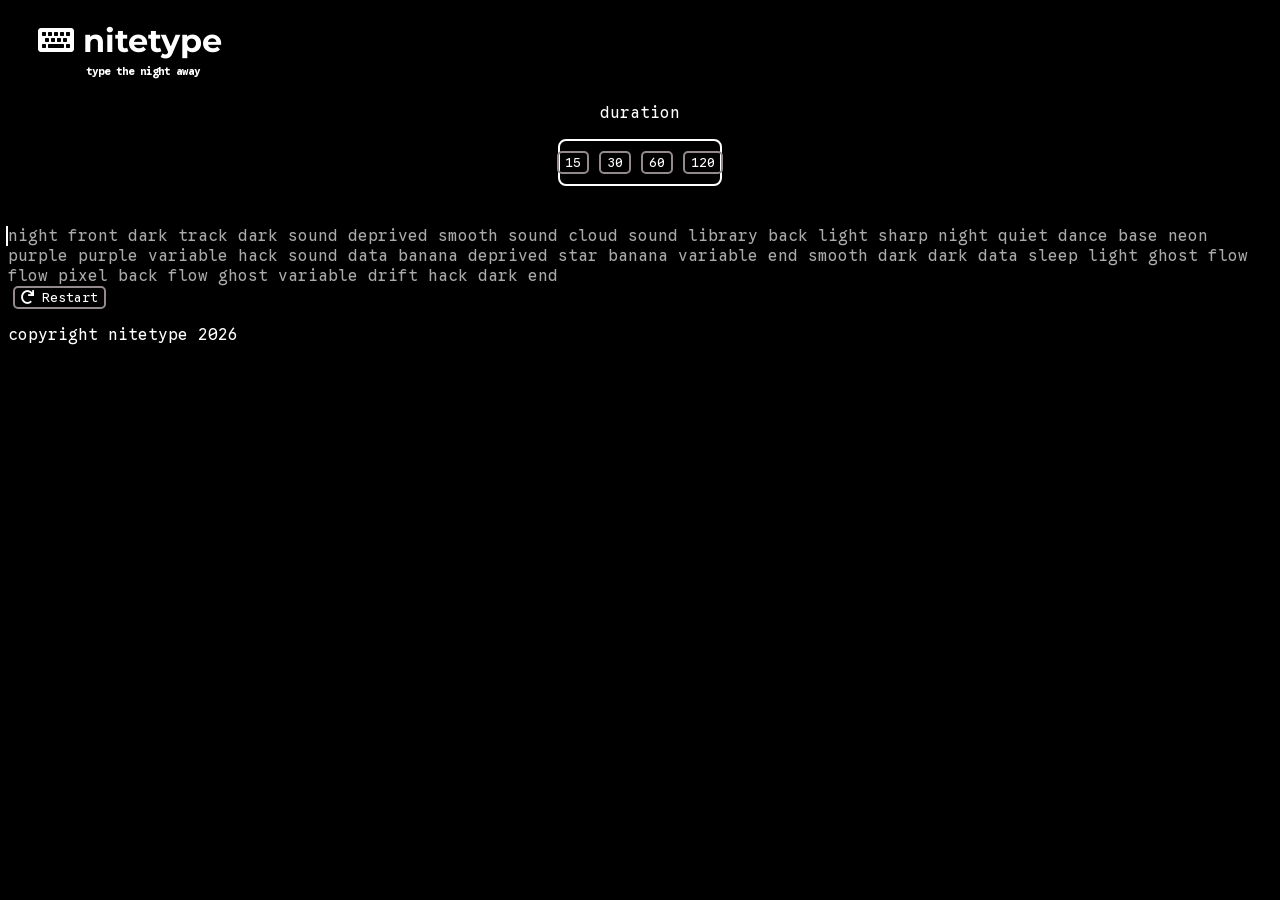
==== index.html @ 4b130f2b "basic 'duration' css" ====
<!DOCTYPE html>
<html lang="en">
    <head>
            <meta charset="UTF-8">
            <meta name="viewport" content="width=device-ratio, intital-scale=1.0">
            <title>nitetype</title>
        
        <link rel="stylesheet" href="style.css">
        <link rel="stylesheet" href="https://fonts.googleapis.com/css?family=Google+Sans+Code">
        <link rel="stylesheet" href="https://fonts.googleapis.com/css?family=Montserrat">
        <link rel="stylesheet" href="https://use.fontawesome.com/releases/v5.15.4/css/all.css">
        <link rel="icon" type="image/svg+xml" href="nitetypeicon.svg">
        <script src="script.js" defer></script>
    </head>
    <body>

        <h1><span class="fa fa-keyboard"></span> nitetype</h1>
        <!--i want to make it very clear, i know this slogan kinda sounds ai but i promise i
        thought of it myself. i was trying to like reference the lyrics 'dance the night away' from 
        the song 'On the Floor' by Jennifer Lopez but ik ai kinda writes like this. i also want to
        make it clear that i only used ai for what has been declared in my readme-->
        <h6>type the night away</h6>

        <main>
            <section id="test-settings">
                <p>duration</p>
               <div>
                <button id="time-15">15</button>
                <button id="time-30">30</button>
                <button id="time-60">60</button>
                <button id="time-120">120</button>
               </div> 
            </section>

            <section id="typing-test">
               <div id="test-info">
                <span id="timer">30</span>
               </div>

               <div id="actual-typing-area">
                <div id="words">
                    <!--words will be randomly generated through javascript-->
                </div>
               </div>

               <button id="restart-btn" type="button"><span class="fa fa-redo"></span> Restart</button>
            </section>

            <section id="results">
                <!--insert final wpm and accuracy here-->
            </section>

        </main>

        <footer>
        <p>copyright nitetype 2026</p>
        </footer>

    </body>

</html>
---- style.css ----
h1 {
    font-family: Montserrat;
    color: white;
    margin-bottom: 0px;
    margin-left: 30px;
}

h6 {
    font-family: Google Sans Code;
    color: white;
    margin-top: 5px;
    margin-left: 78px;
}

body {
    background-color: black;
}

#test-settings p {
    color: white;
    font-family: Google Sans Code;
    text-align: center;
}

#test-settings div {
    display: flex;
    align-items: center;
    justify-content: center;
    border: solid 2px white;
    padding: 10px;
    border-radius: 8px;
    margin: auto 550px 20px 550px;
}

span {
    font-family: Google Sans Code;
}

footer {
    color: white;
    font-family: Google Sans Code;
}

#words {
    color: rgb(170, 170, 170);
    font-family: Google Sans Code;
}

button {
    font-family: Google Sans Code;
    color: white;
    background: none;
    border-radius: 5px;
    border: solid 2px rgb(147, 139, 139);
    cursor: pointer;
    margin: auto 5px auto 5px;
    align-items: center;
    transition: 0.3s;
}

button:hover {
    border: solid 2px white;
}

.correct {
    color: white;
}

.incorrect {
    color: red;
}

.letter {
    position: relative;
}

.letter.current::before {
    content: "";
    position: absolute;
    left: -2px;
    top: 0;
    height: 100%;
    width: 2px;
    background-color: white;
}
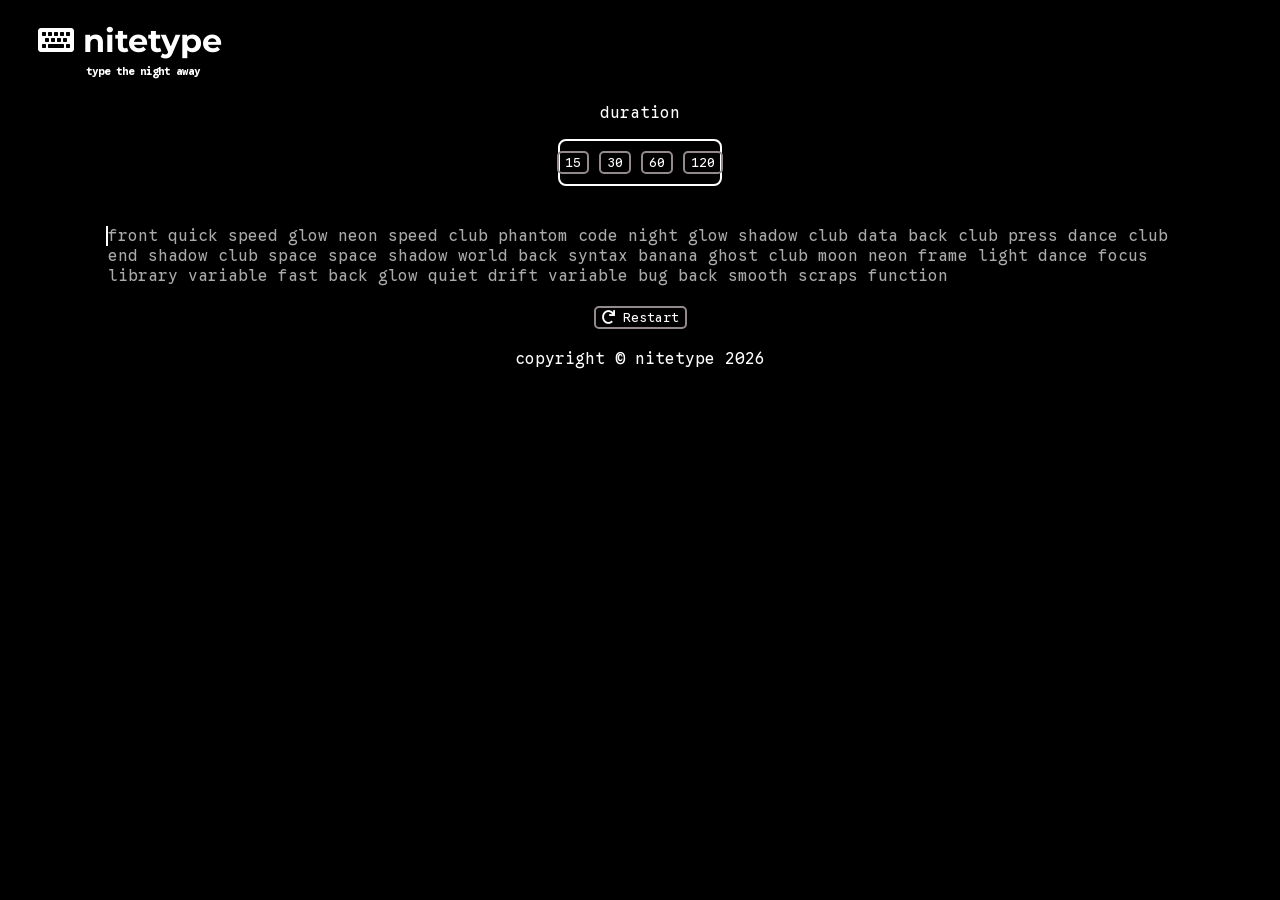
==== commit 10590e6e: "restart button align" ====
--- a/index.html
+++ b/index.html
@@ -43,7 +43,10 @@
                 </div>
                </div>
 
-               <button id="restart-btn" type="button"><span class="fa fa-redo"></span> Restart</button>
+               <div id="restart">
+                <button id="restart-btn" type="button"><span class="fa fa-redo"></span> Restart</button>
+               </div>
+               
             </section>
 
             <section id="results">
@@ -53,7 +56,7 @@
         </main>
 
         <footer>
-        <p>copyright nitetype 2026</p>
+        <p>copyright © nitetype 2026</p>
         </footer>
 
     </body>
--- a/style.css
+++ b/style.css
@@ -39,11 +39,13 @@
 footer {
     color: white;
     font-family: Google Sans Code;
+    text-align: center;
 }
 
 #words {
     color: rgb(170, 170, 170);
     font-family: Google Sans Code;
+    margin: auto 100px 20px 100px;
 }
 
 button {
@@ -54,12 +56,18 @@
     border: solid 2px rgb(147, 139, 139);
     cursor: pointer;
     margin: auto 5px auto 5px;
-    align-items: center;
     transition: 0.3s;
 }
 
 button:hover {
     border: solid 2px white;
+}
+
+#restart {
+    display: flex;
+    align-items: center;
+    justify-content: center;
+    margin-bottom: 20px;
 }
 
 .correct {
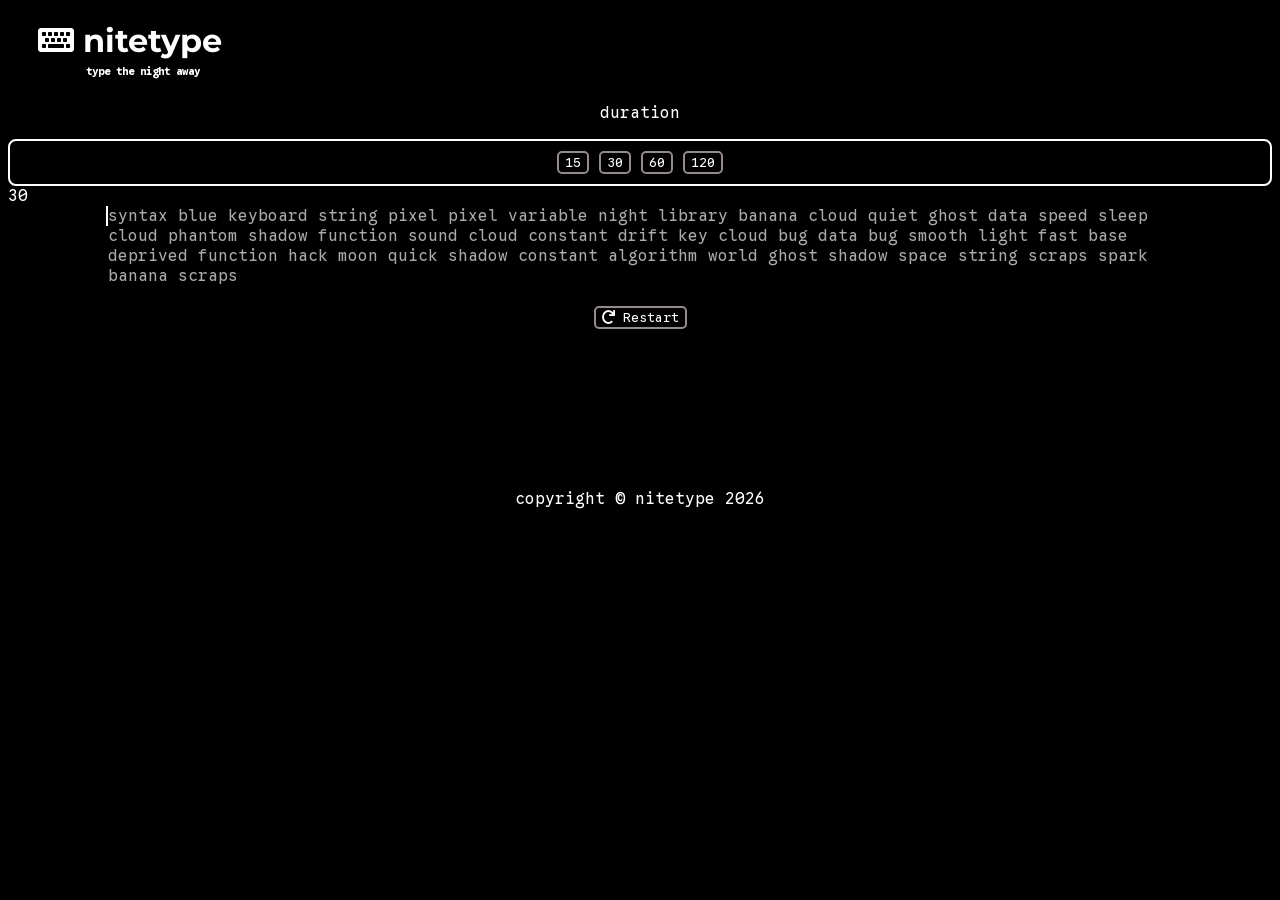
==== commit 14ea0ed5: "wpm and accuracy variables" ====
--- a/index.html
+++ b/index.html
@@ -50,7 +50,15 @@
             </section>
 
             <section id="results">
-                <!--insert final wpm and accuracy here-->
+                <div>
+                    <span>WPM</span>
+                    <p id="wpm">0</p>
+                </div>
+
+                <div>
+                    <span>Accuracy</span>
+                    <p id="accuracy">100%</p>
+                </div>
             </section>
 
         </main>
--- a/style.css
+++ b/style.css
@@ -29,7 +29,10 @@
     border: solid 2px white;
     padding: 10px;
     border-radius: 8px;
-    margin: auto 550px 20px 550px;
+}
+
+#test-info {
+    color: white;
 }
 
 span {
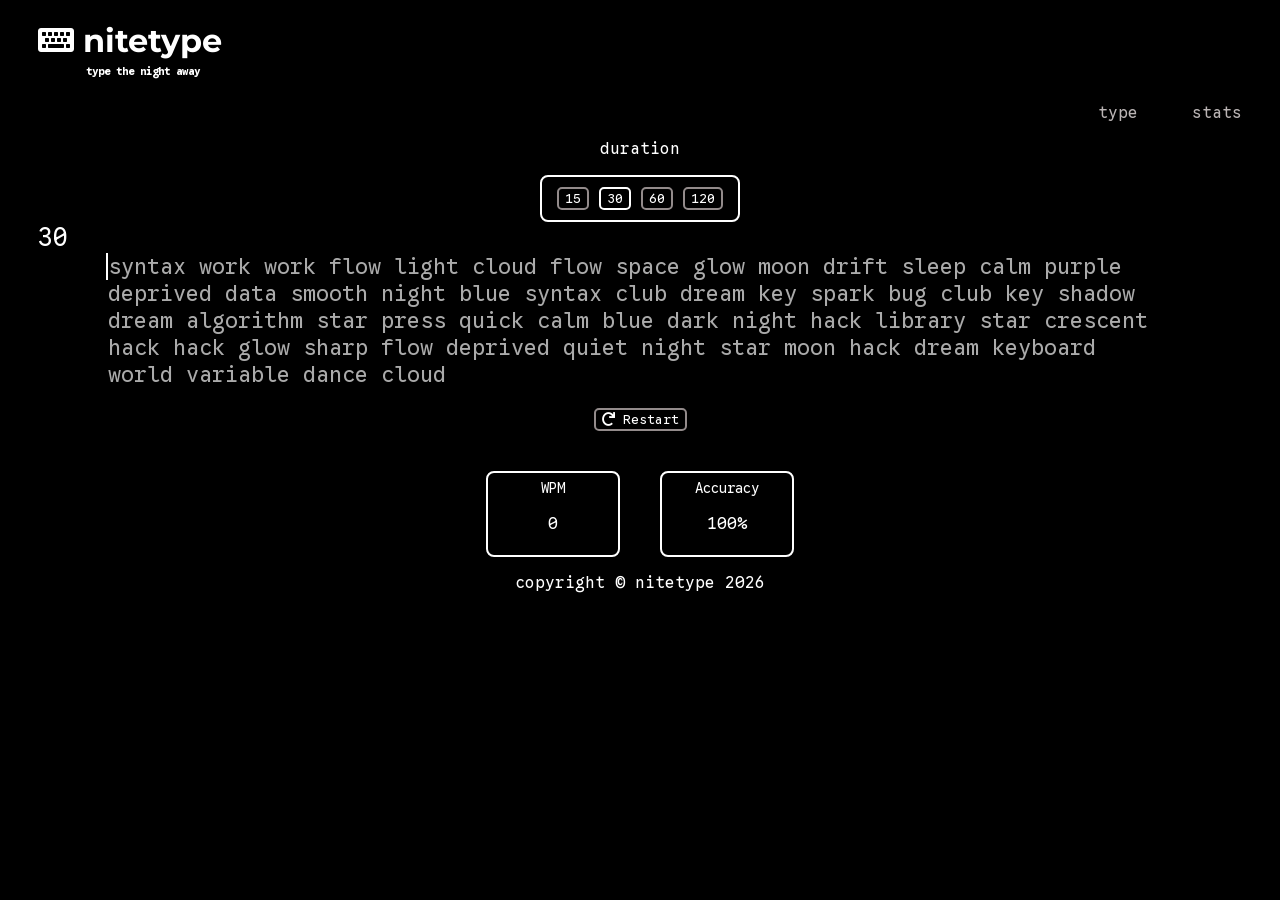
==== commit d6dfa47d: "added stats file and added nav + basic css" ====
--- a/index.html
+++ b/index.html
@@ -20,7 +20,11 @@
         the song 'On the Floor' by Jennifer Lopez but ik ai kinda writes like this. i also want to
         make it clear that i only used ai for what has been declared in my readme-->
         <h6>type the night away</h6>
-
+        <nav>
+            <a href="index.html">type</a>
+            <a href="stats.html">stats</a>
+        </nav>
+        
         <main>
             <section id="test-settings">
                 <p>duration</p>
--- a/style.css
+++ b/style.css
@@ -16,6 +16,23 @@
     background-color: black;
 }
 
+nav {
+    text-align: right; 
+}
+
+a {
+    text-decoration: none;
+    color: rgb(186, 180, 180);
+    font-family: Google Sans Code;
+    margin-right: 30px;
+    padding-left: 20px;
+    transition: 0.3s;
+}
+
+a:hover {
+    color: white;
+}
+
 #test-settings p {
     color: white;
     font-family: Google Sans Code;
@@ -29,11 +46,38 @@
     border: solid 2px white;
     padding: 10px;
     border-radius: 8px;
+    width: fit-content;
+    margin: 0 auto;
 }
 
 #test-info {
     color: white;
+    margin-left: 20px;
 }
+
+#results {
+    color: white;
+    font-family: Google Sans Code;
+    text-align: center;
+    justify-content: center;
+    display: flex;
+    margin-top: 40px;
+    gap: 40px;
+}
+
+#results div {
+    border: 2px solid white;
+    border-radius: 8px;
+    padding: 5px 5px;
+    min-width: 120px;
+    text-align: center;
+}
+
+#results span {
+    font-size: 14px;
+    color: white;
+}
+
 
 span {
     font-family: Google Sans Code;
@@ -43,6 +87,7 @@
     color: white;
     font-family: Google Sans Code;
     text-align: center;
+    margin-top: auto;
 }
 
 #words {
@@ -64,6 +109,10 @@
 
 button:hover {
     border: solid 2px white;
+}
+
+#test-settings button.active {
+    border-color: white;
 }
 
 #restart {
@@ -93,4 +142,13 @@
     height: 100%;
     width: 2px;
     background-color: white;
+}
+
+#words {
+    font-size: 22px;
+}
+
+#timer {
+    font-size: 25px;
+    margin-left: 10px;
 }
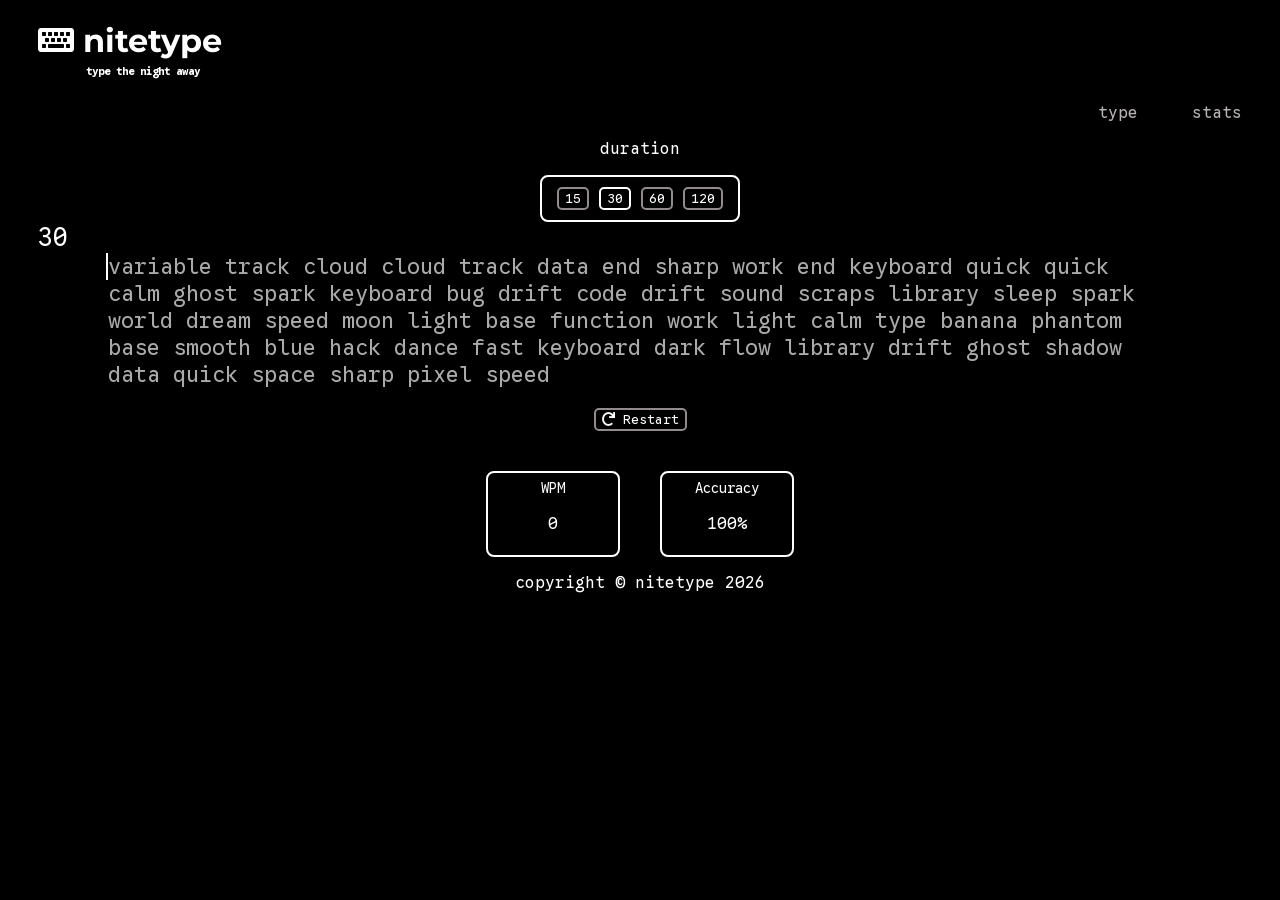
==== commit f9d495b9: "made logo/title name header thing clickable" ====
--- a/index.html
+++ b/index.html
@@ -14,17 +14,17 @@
     </head>
     <body>
 
-        <h1><span class="fa fa-keyboard"></span> nitetype</h1>
+        <a href="index.html"><h1><span class="fa fa-keyboard"></span> nitetype</h1></a>
         <!--i want to make it very clear, i know this slogan kinda sounds ai but i promise i
         thought of it myself. i was trying to like reference the lyrics 'dance the night away' from 
         the song 'On the Floor' by Jennifer Lopez but ik ai kinda writes like this. i also want to
         make it clear that i only used ai for what has been declared in my readme-->
         <h6>type the night away</h6>
-        <nav>
+        <nav id="nav">
             <a href="index.html">type</a>
             <a href="stats.html">stats</a>
         </nav>
-        
+
         <main>
             <section id="test-settings">
                 <p>duration</p>
--- a/style.css
+++ b/style.css
@@ -15,12 +15,15 @@
 body {
     background-color: black;
 }
-
 nav {
     text-align: right; 
 }
 
 a {
+    text-decoration: none;
+}
+
+#nav a {
     text-decoration: none;
     color: rgb(186, 180, 180);
     font-family: Google Sans Code;
@@ -29,7 +32,7 @@
     transition: 0.3s;
 }
 
-a:hover {
+#nav a:hover {
     color: white;
 }
 
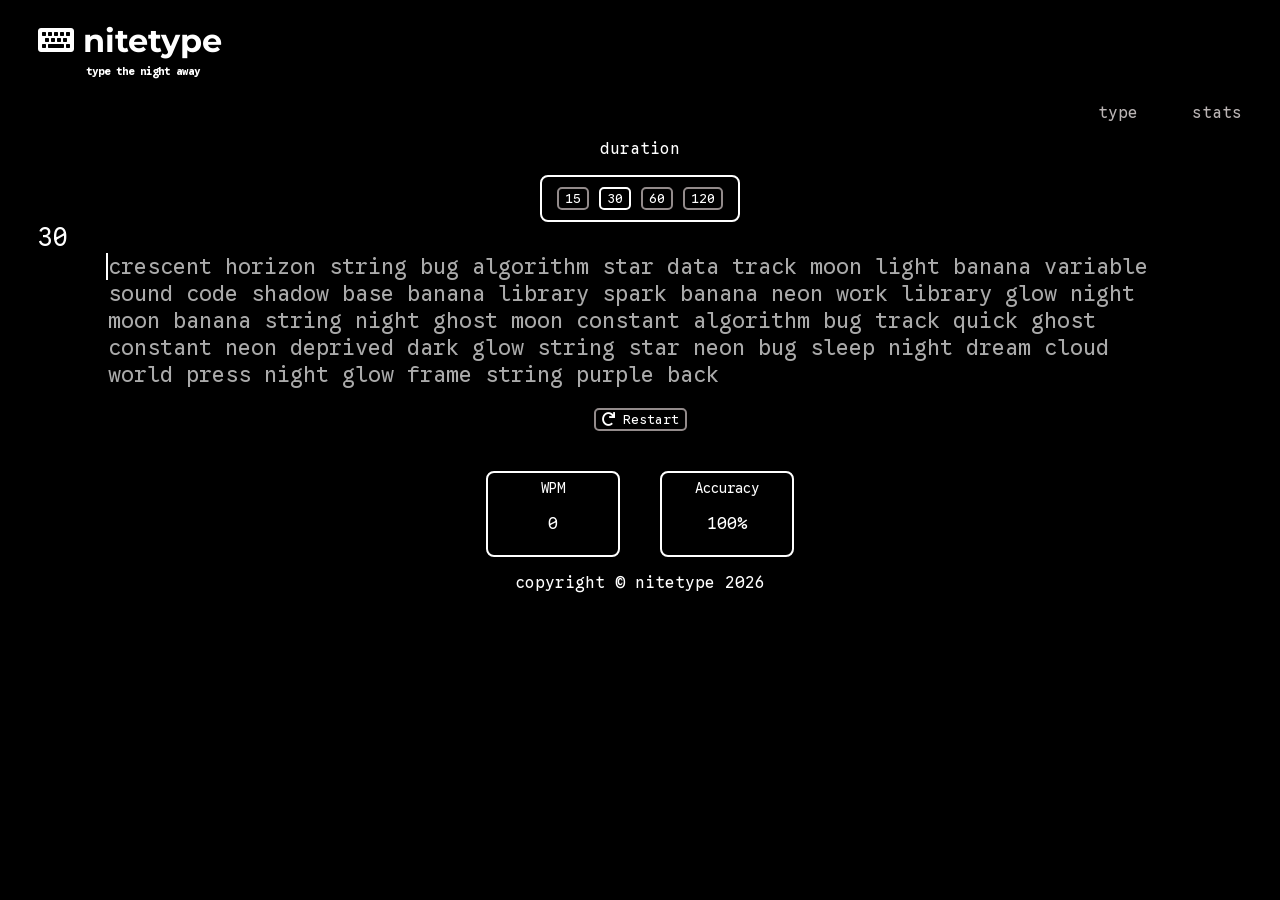
==== commit 2c64082d: "started adding a few comments" ====
--- a/index.html
+++ b/index.html
@@ -1,9 +1,10 @@
 <!DOCTYPE html>
 <html lang="en">
     <head>
-            <meta charset="UTF-8">
-            <meta name="viewport" content="width=device-ratio, intital-scale=1.0">
-            <title>nitetype</title>
+        <!--metadata and stylesheets and stuff like that-->
+        <meta charset="UTF-8">
+        <meta name="viewport" content="width=device-ratio, intital-scale=1.0">
+        <title>nitetype</title>
         
         <link rel="stylesheet" href="style.css">
         <link rel="stylesheet" href="https://fonts.googleapis.com/css?family=Google+Sans+Code">
@@ -20,6 +21,8 @@
         the song 'On the Floor' by Jennifer Lopez but ik ai kinda writes like this. i also want to
         make it clear that i only used ai for what has been declared in my readme-->
         <h6>type the night away</h6>
+
+        <!--nav bar-->
         <nav id="nav">
             <a href="index.html">type</a>
             <a href="stats.html">stats</a>
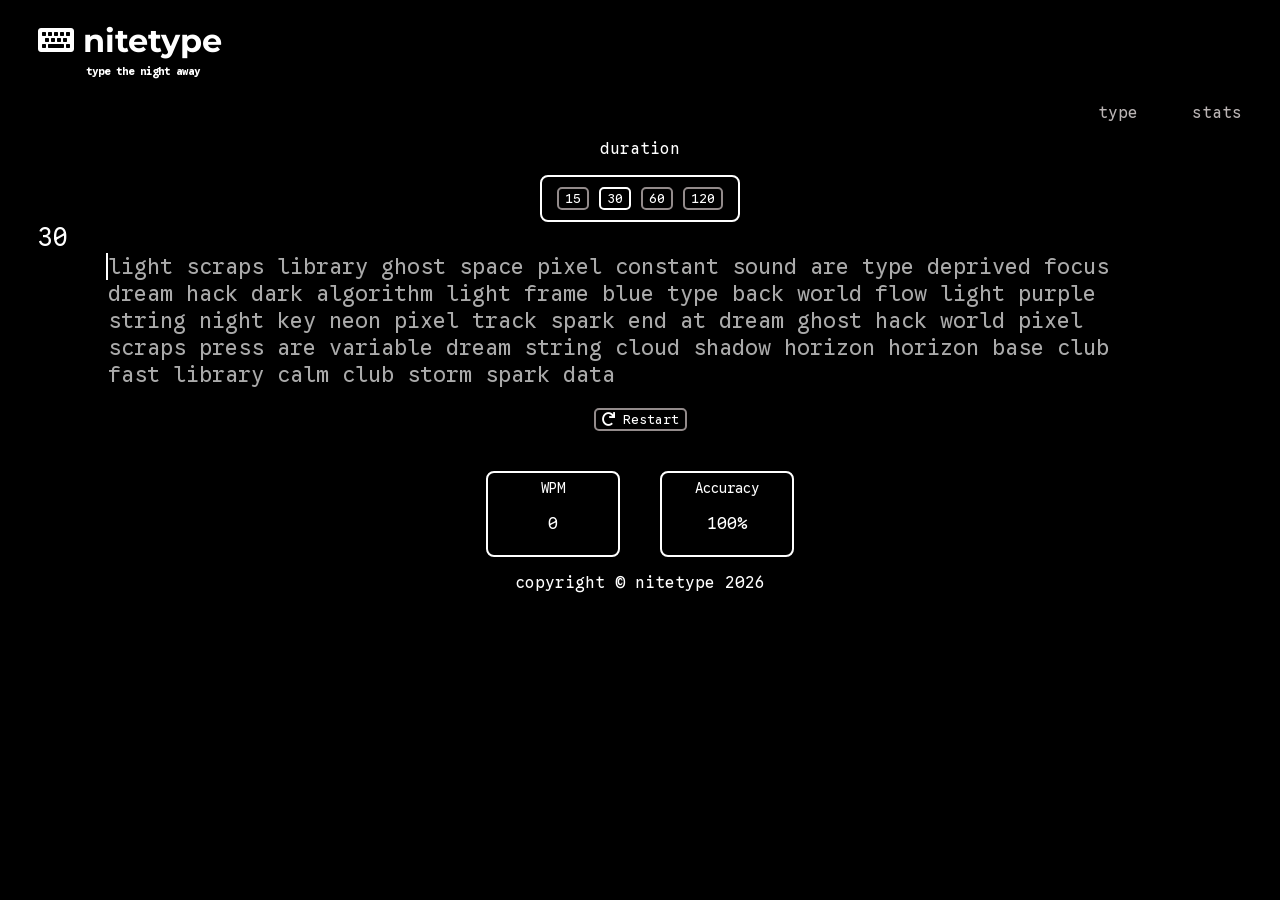
==== commit 6f57ecf2: "pop up results screen html stuff" ====
--- a/index.html
+++ b/index.html
@@ -68,6 +68,32 @@
                 </div>
             </section>
 
+            <section id="results-screen" style="display: none;">
+                <h2>test complete</h2>
+                <p>your results</p>
+
+                <div class="final-stats">
+                    <div>
+                        <span>WPM</span>
+                        <p id="final-wpm">0</p>
+                    </div>
+
+                    <div>
+                        <span>Accuracy</span>
+                        <p id="final-accuracy">100%</p>
+                    </div>
+
+                    <div>
+                        <span>Correct characters</span>
+                        <p id="final-correct">0</p>
+                    </div>
+                </div>
+
+                <button id="result-restart-btn" type="button">
+                    <span class="fa fa-redo"></span> Type again
+                </button>
+            </section>
+
         </main>
 
         <footer>
--- a/style.css
+++ b/style.css
@@ -34,6 +34,7 @@
 
 #nav a:hover {
     color: white;
+    text-shadow: 0 -1.5px 5px white;
 }
 
 #test-settings p {
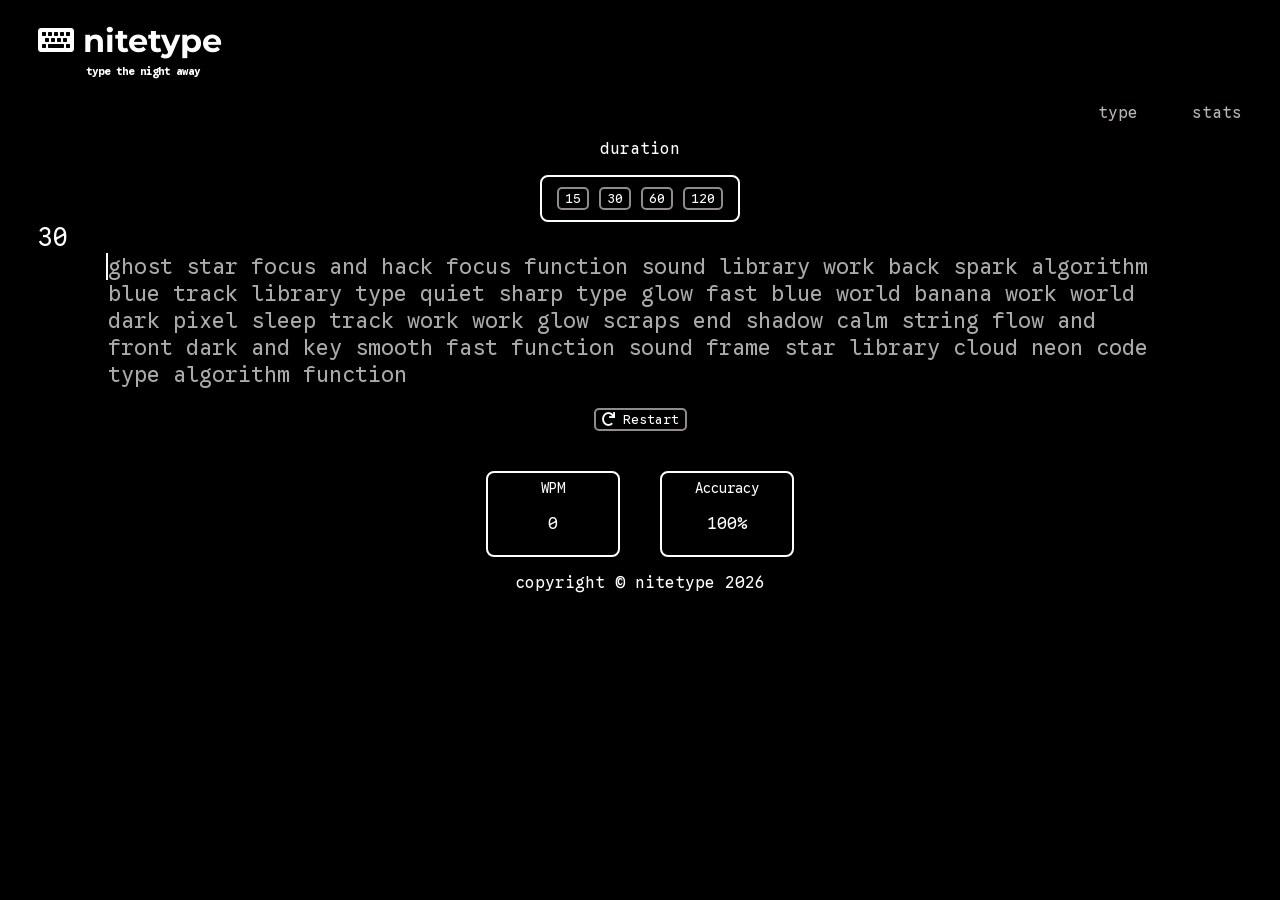
==== commit 23fcede3: "fixed styling, acciendtally showed final accuracy in final wpm oopsy" ====
--- a/index.html
+++ b/index.html
@@ -69,8 +69,7 @@
             </section>
 
             <section id="results-screen" style="display: none;">
-                <h2>test complete</h2>
-                <p>your results</p>
+                <h2>stats</h2>
 
                 <div class="final-stats">
                     <div>
--- a/style.css
+++ b/style.css
@@ -155,4 +155,19 @@
 #timer {
     font-size: 25px;
     margin-left: 10px;
+}
+
+#results-screen {
+    text-align: center;
+    margin: 40px auto;
+    color: white;
+    font-family: Google Sans Code;
+}
+
+.final-stats {
+    display: flex;
+    justify-content: center;
+    flex-wrap: wrap;
+    gap: 40px;
+    margin: 35px auto;
 }
